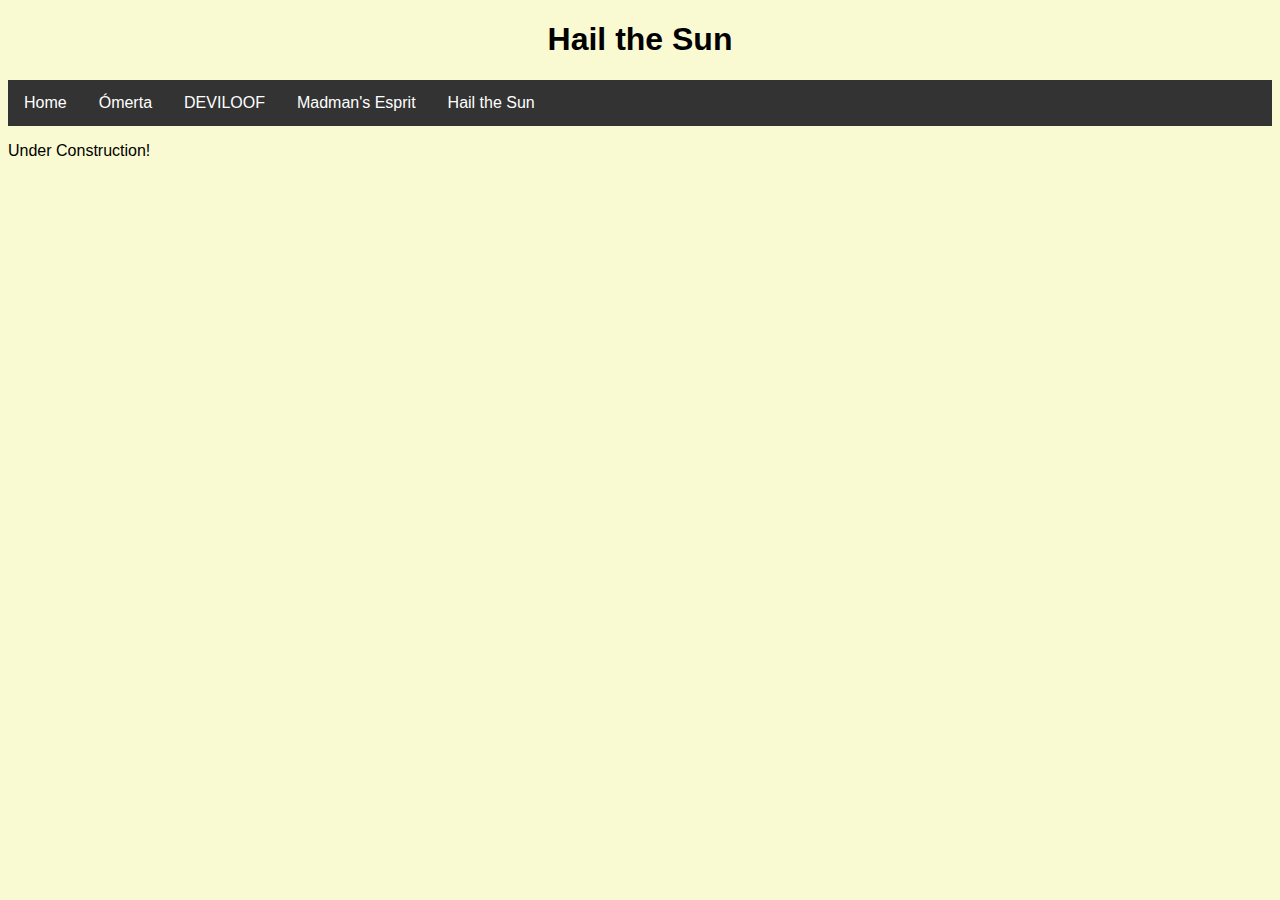
==== fifthpage.html @ 0c6c3931 "Beginning to structure website (Module 6)" ====
<!DOCTYPE html>
<html lang="en">
<!-- head content -->
    <head>
        <!-- link the CSS -->
        <link rel="stylesheet" href="/css/SECONDARYstyles.css">
        <meta description="Hail the Sun - Honest's Favorite Bands">
        <title>Honest's Top 4 Favorite Bands</title>
        <header><h1>Hail the Sun</h1></header>
        <ul id="navbar">
            <li class="navbarcontent"><a class="active" href="index.html">Home</a></li>
            <li class="navbarcontent"><a href="secondpage.html">&Oacute;merta</a></li>
            <li class="navbarcontent"><a href="thirdpage.html">DEVILOOF</a></li>
            <li class="navbarcontent"><a href="fourthpage.html">Madman's Esprit</a></li>
            <li class="navbarcontent"><a href="fifthpage.html">Hail the Sun</a></li>
        </ul>
    </head>
<!-- body content -->
    <body>
        <main>
            <p>Under Construction!</p>
        </main>
        <footer>
        
        </footer>
    </body>
    
</html>
---- css/SECONDARYstyles.css ----
/* CSS STYLESHEET FOR SECONDARY PAGES */

/* TYPE SELECTORS */
body {
  text-align: left;
  background-color: lightgoldenrodyellow;
  font-family: Arial, Helvetica, sans-serif;
}

p {
  text-align: left;
}

h1 {
  text-align: center;
}

/* ID SELECTORS */

/* navbar id css, formatting entire object */
#navbar {
  list-style-type: none;
  margin: 0;
  padding: 0;
  overflow: hidden;
  background-color: #333;
}

/* CLASS SELECTORS */

/* navbar class css, formatting options */
.navbarcontent {
  float: left;
}

.navbarcontent a {
  display: block;
  color: white;
  text-align: center;
  padding: 14px 16px;
  text-decoration: none;
}

/* 2 column css */
.column {
  box-sizing: border-box;
  float: left;
  width: 50%;
  padding: 15px;
}

.row:after {
  content: "";
  display: table;
  clear: both;
}

/* art section css */
.albumart {
  display: block;
  /* auto margins center the block. in the future, columns may be added if more artwork is needed */
  margin-left: auto;
  margin-right: auto;
  /* the standard size of album art is 500x500, so exact measurements are unneeded. instead, including a max height and width makes the imahges scalable while ensuring they don't exceed this size */
  max-height: 100%;
  max-width: 100%;
  border: 1em ridge black;
}

.caption {
  text-align: center;
  font-size: 75%;
}

/* RELATIONAL SELECTORS */
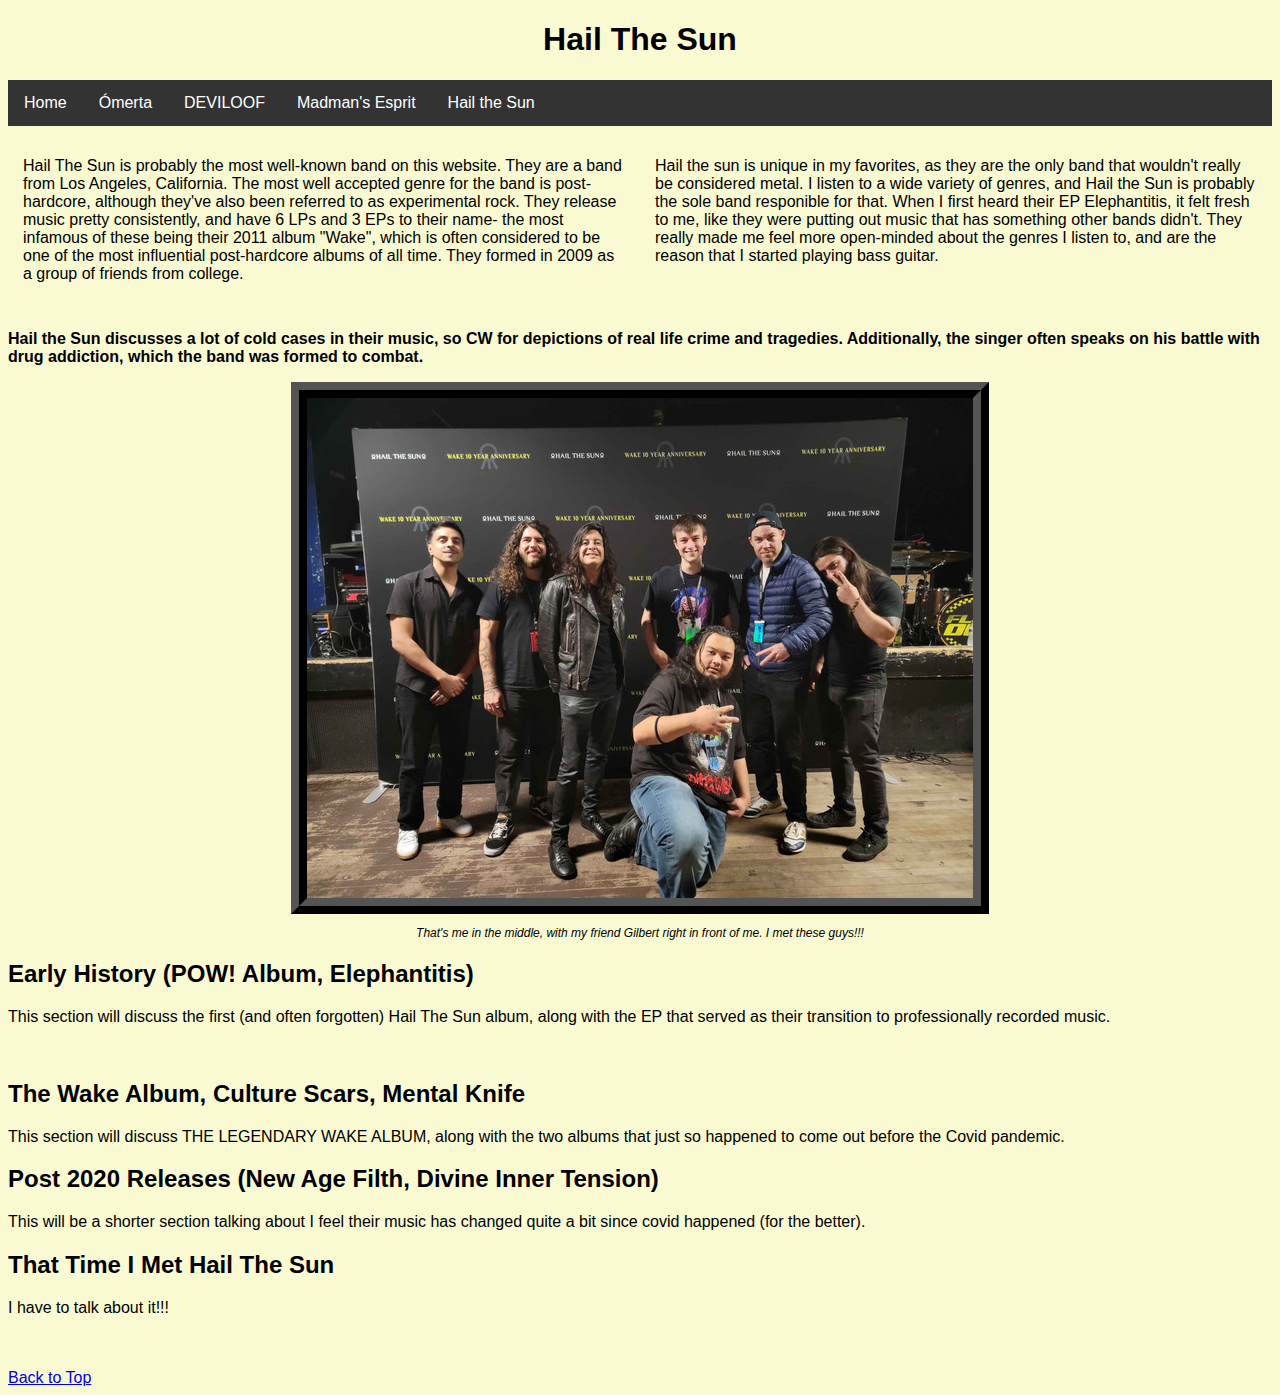
==== commit b98f35fd: "Module 8 changes" ====
--- a/fifthpage.html
+++ b/fifthpage.html
@@ -1,28 +1,77 @@
 <!DOCTYPE html>
 <html lang="en">
 <!-- head content -->
-    <head>
-        <!-- link the CSS -->
-        <link rel="stylesheet" href="/css/SECONDARYstyles.css">
-        <meta description="Hail the Sun - Honest's Favorite Bands">
-        <title>Honest's Top 4 Favorite Bands</title>
-        <header><h1>Hail the Sun</h1></header>
-        <ul id="navbar">
-            <li class="navbarcontent"><a class="active" href="index.html">Home</a></li>
-            <li class="navbarcontent"><a href="secondpage.html">&Oacute;merta</a></li>
-            <li class="navbarcontent"><a href="thirdpage.html">DEVILOOF</a></li>
-            <li class="navbarcontent"><a href="fourthpage.html">Madman's Esprit</a></li>
-            <li class="navbarcontent"><a href="fifthpage.html">Hail the Sun</a></li>
-        </ul>
-    </head>
-<!-- body content -->
-    <body>
-        <main>
-            <p>Under Construction!</p>
-        </main>
-        <footer>
-        
-        </footer>
-    </body>
-    
+
+<head>
+    <!-- link the CSS -->
+    <link rel="stylesheet" href="css/SECONDARYstyles.css">
+    <meta description="Hail the Sun - Honest's Favorite Bands">
+    <title>Honest's Top 4 Favorite Bands</title>
+    <!-- top anchor for bottom nav button-->
+    <a id="top"></a>
+    <header>
+        <h1>Hail The Sun</h1>
+    </header>
+    <!--navbar code (html)-->
+    <ul id="navbar">
+        <li class="navbarcontent"><a href="index.html">Home</a></li>
+        <li class="navbarcontent"><a href="secondpage.html">&Oacute;merta</a></li>
+        <li class="navbarcontent"><a href="thirdpage.html">DEVILOOF</a></li>
+        <li class="navbarcontent"><a href="fourthpage.html">Madman's Esprit</a></li>
+        <li class="navbarcontent"><a class="active" href="fifthpage.html">Hail the Sun</a></li>
+    </ul>
+</head>
+<!-- body content, mirror other band pages (same layout for each page, share css) -->
+
+<body>
+    <main>
+        <!--2 column dividers-->
+        <div class="row">
+            <div class="column">
+                <p>Hail The Sun is probably the most well-known band on this website. They are a band from Los Angeles,
+                    California. The most well accepted genre for the band is post-hardcore, although they've also been
+                    referred to as experimental rock. They release music pretty consistently, and have 6 LPs and 3 EPs
+                    to their name- the most infamous of these being their 2011 album "Wake", which is often considered
+                    to be one of the most influential post-hardcore albums of all time. They formed in 2009 as a group
+                    of friends from college.</p>
+            </div>
+            <div class="column">
+                <p> Hail the sun is unique in my favorites, as they are the only band that wouldn't really be considered
+                    metal. I listen to a wide variety of genres, and Hail the Sun is probably the sole band responible
+                    for that. When I first heard their EP Elephantitis, it felt fresh to me, like they were putting out
+                    music that has something other bands didn't. They really made me feel more open-minded about the
+                    genres I listen to, and are the reason that I started playing bass guitar. </p>
+            </div>
+        </div>
+        <!--disclaimer if needed-->
+        <p><b>Hail the Sun discusses a lot of cold cases in their music, so CW for depictions of real life crime and
+                tragedies. Additionally, the singer often speaks on his battle with drug addiction, which the band was
+                formed to combat.</b></p>
+        <!--art section, expand or add columns as needed (only one for omerta due to content concerns)-->
+        <div class="art">
+            <img src="img/MEWITHHTS.jpg">
+        </div>
+        <!--captions seperation makes code a little messy, plan to fix-->
+        <p class="caption"><em>That's me in the middle, with my friend Gilbert right in front of me. I met these
+                guys!!!</em>
+        </p>
+        <!--history section with links-->
+        <h2> Early History (POW! Album, Elephantitis)</h2>
+        <p>This section will discuss the first (and often forgotten) Hail The Sun album, along with the EP that served as their transition to professionally recorded music.</p>
+        <br>
+        <h2>The Wake Album, Culture Scars, Mental Knife</h2>
+        <p>This section will discuss THE LEGENDARY WAKE ALBUM, along with the two albums that just so happened to come out before the Covid pandemic.</p>
+        <h2>Post 2020 Releases (New Age Filth, Divine Inner Tension)</h2>
+        <p>This will be a shorter section talking about I feel their music has changed quite a bit since covid happened (for the better).</p>
+        <h2>That Time I Met Hail The Sun</h2>
+        <p>I have to talk about it!!!</p>
+    </main>
+    <footer>
+        <br>
+        <br>
+        <!-- nav with top reference -->
+        <a href="#top">Back to Top</a>
+    </footer>
+</body>
+
 </html>--- a/css/SECONDARYstyles.css
+++ b/css/SECONDARYstyles.css
@@ -17,6 +17,24 @@
 
 /* ID SELECTORS */
 
+/* flex code for module 8, may decide not to keep */
+div#opener {
+  display: flex;
+  flex-direction: row;
+}
+
+div#what {
+margin-right: 1em;
+flex-basis: 50%;
+/* two columns are very simple, just add margins and a basis*/
+}
+
+div#why {
+margin-left: 1em;
+flex-basis: 50%;
+/* two columns are very simple, just add margins and a basis*/
+}
+
 /* navbar id css, formatting entire object */
 #navbar {
   list-style-type: none;
@@ -25,6 +43,20 @@
   overflow: hidden;
   background-color: #333;
 }
+
+@media (max-width: 470px) {
+
+  /* I found that when the screen gets REALLY small, a black and white navbar was the most readable */
+  #navbar {
+    list-style-type: none;
+    margin: 0;
+    padding: 0;
+    overflow: hidden;
+    background-color: white;
+  }
+
+}
+
 
 /* CLASS SELECTORS */
 
@@ -41,6 +73,20 @@
   text-decoration: none;
 }
 
+@media screen and (max-width: 600px) {
+  .navbarcontent a {
+    color: white;
+    font-size: 75%;
+  }
+}
+
+@media screen and (max-width: 470px) {
+  .navbarcontent a {
+    color: black;
+    font-size: 50%;
+  }
+}
+
 /* 2 column css */
 .column {
   box-sizing: border-box;
@@ -55,15 +101,20 @@
   clear: both;
 }
 
-/* art section css */
-.albumart {
-  display: block;
-  /* auto margins center the block. in the future, columns may be added if more artwork is needed */
-  margin-left: auto;
-  margin-right: auto;
-  /* the standard size of album art is 500x500, so exact measurements are unneeded. instead, including a max height and width makes the imahges scalable while ensuring they don't exceed this size */
-  max-height: 100%;
+/* art section css (now with flex!) */
+
+.art {
+  display: flex;
+  flex-wrap: wrap;
+  justify-content: center;
+  align-items: center;
+  gap: 10px;
+}
+
+div.art img {
   max-width: 100%;
+  height: auto;
+  flex: 0 1 auto; /*these values allow the images to shrink but not grow, which allows me to incoporate multiple images on one line!!!!*/
   border: 1em ridge black;
 }
 
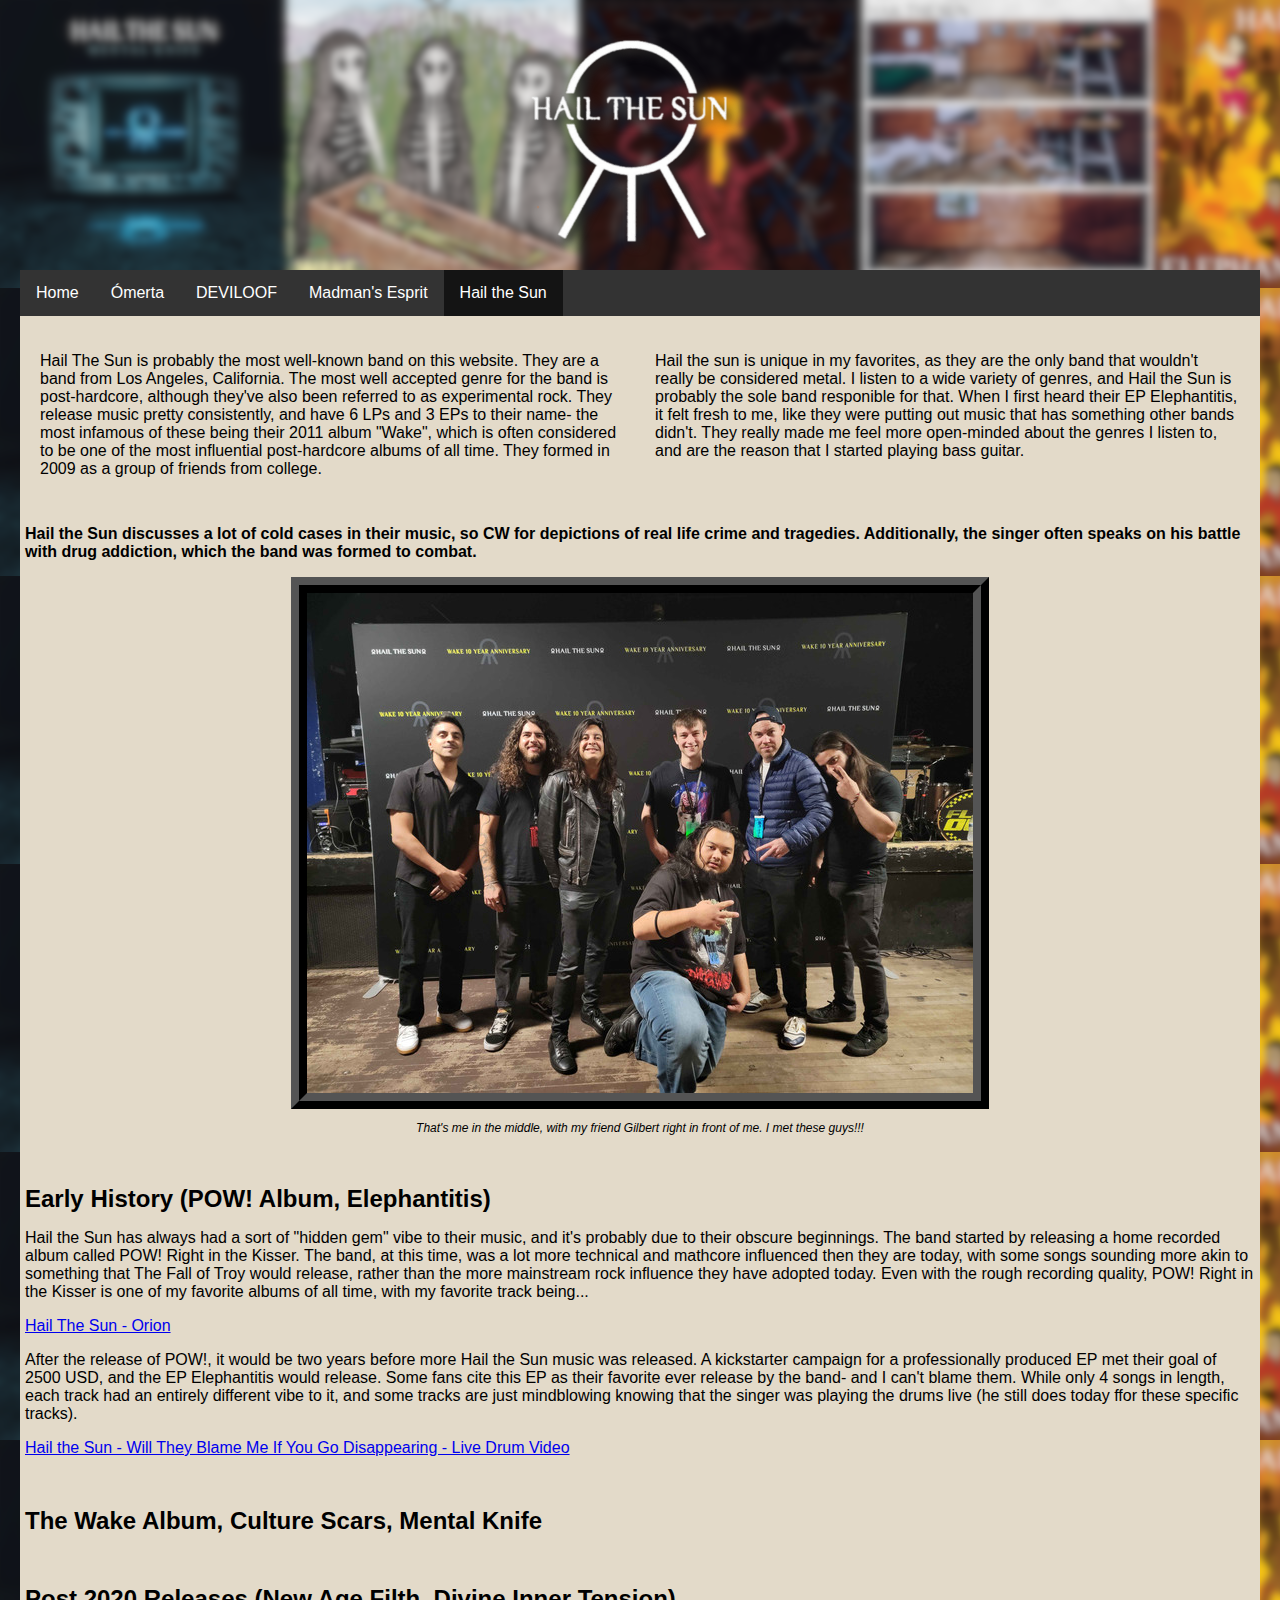
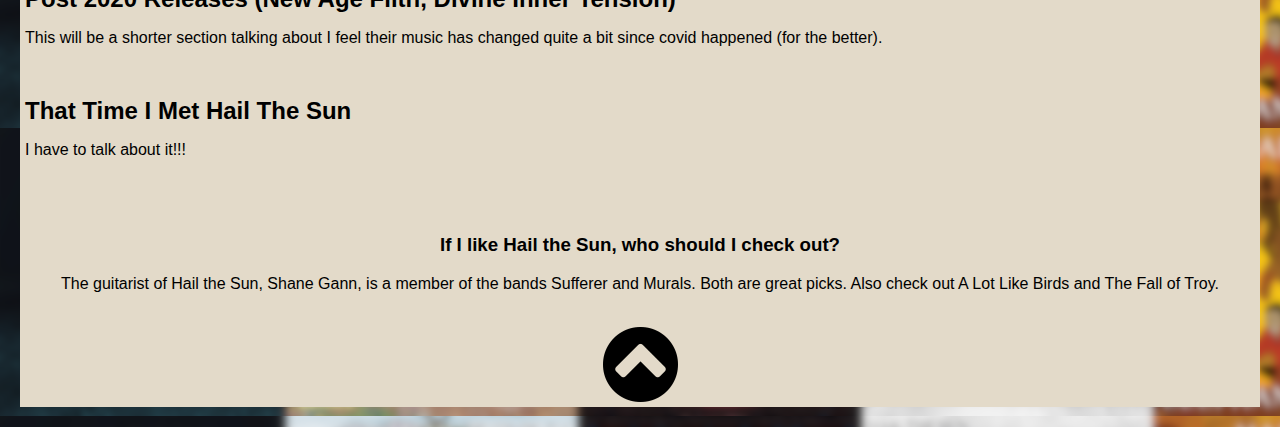
==== commit 906e11c3: "Beautification for Final Submission" ====
--- a/fifthpage.html
+++ b/fifthpage.html
@@ -4,13 +4,13 @@
 
 <head>
     <!-- link the CSS -->
-    <link rel="stylesheet" href="css/SECONDARYstyles.css">
+    <link rel="stylesheet" href="css/MAINstyles.css">
     <meta description="Hail the Sun - Honest's Favorite Bands">
     <title>Honest's Top 4 Favorite Bands</title>
     <!-- top anchor for bottom nav button-->
     <a id="top"></a>
     <header>
-        <h1>Hail The Sun</h1>
+        <img class="logo" src="img/logo/hailthesun.png">
     </header>
     <!--navbar code (html)-->
     <ul id="navbar">
@@ -22,56 +22,84 @@
     </ul>
 </head>
 <!-- body content, mirror other band pages (same layout for each page, share css) -->
+<div id="twotonebody">
 
-<body>
-    <main>
-        <!--2 column dividers-->
-        <div class="row">
-            <div class="column">
-                <p>Hail The Sun is probably the most well-known band on this website. They are a band from Los Angeles,
-                    California. The most well accepted genre for the band is post-hardcore, although they've also been
-                    referred to as experimental rock. They release music pretty consistently, and have 6 LPs and 3 EPs
-                    to their name- the most infamous of these being their 2011 album "Wake", which is often considered
-                    to be one of the most influential post-hardcore albums of all time. They formed in 2009 as a group
-                    of friends from college.</p>
+    <body id="hts">
+        <main>
+            <!--2 column dividers-->
+            <div class="row">
+                <div class="column">
+                    <p>Hail The Sun is probably the most well-known band on this website. They are a band from Los
+                        Angeles,
+                        California. The most well accepted genre for the band is post-hardcore, although they've also
+                        been
+                        referred to as experimental rock. They release music pretty consistently, and have 6 LPs and 3
+                        EPs
+                        to their name- the most infamous of these being their 2011 album "Wake", which is often
+                        considered
+                        to be one of the most influential post-hardcore albums of all time. They formed in 2009 as a
+                        group
+                        of friends from college.</p>
+                </div>
+                <div class="column">
+                    <p> Hail the sun is unique in my favorites, as they are the only band that wouldn't really be
+                        considered
+                        metal. I listen to a wide variety of genres, and Hail the Sun is probably the sole band
+                        responible
+                        for that. When I first heard their EP Elephantitis, it felt fresh to me, like they were putting
+                        out
+                        music that has something other bands didn't. They really made me feel more open-minded about the
+                        genres I listen to, and are the reason that I started playing bass guitar. </p>
+                </div>
             </div>
-            <div class="column">
-                <p> Hail the sun is unique in my favorites, as they are the only band that wouldn't really be considered
-                    metal. I listen to a wide variety of genres, and Hail the Sun is probably the sole band responible
-                    for that. When I first heard their EP Elephantitis, it felt fresh to me, like they were putting out
-                    music that has something other bands didn't. They really made me feel more open-minded about the
-                    genres I listen to, and are the reason that I started playing bass guitar. </p>
+            <!--disclaimer if needed-->
+            <p><b>Hail the Sun discusses a lot of cold cases in their music, so CW for depictions of real life crime and
+                    tragedies. Additionally, the singer often speaks on his battle with drug addiction, which the band
+                    was
+                    formed to combat.</b></p>
+            <!--art section, expand or add columns as needed (only one for omerta due to content concerns)-->
+            <div class="art">
+                <img src="img/MEWITHHTS.jpg">
             </div>
-        </div>
-        <!--disclaimer if needed-->
-        <p><b>Hail the Sun discusses a lot of cold cases in their music, so CW for depictions of real life crime and
-                tragedies. Additionally, the singer often speaks on his battle with drug addiction, which the band was
-                formed to combat.</b></p>
-        <!--art section, expand or add columns as needed (only one for omerta due to content concerns)-->
-        <div class="art">
-            <img src="img/MEWITHHTS.jpg">
-        </div>
-        <!--captions seperation makes code a little messy, plan to fix-->
-        <p class="caption"><em>That's me in the middle, with my friend Gilbert right in front of me. I met these
-                guys!!!</em>
-        </p>
-        <!--history section with links-->
-        <h2> Early History (POW! Album, Elephantitis)</h2>
-        <p>This section will discuss the first (and often forgotten) Hail The Sun album, along with the EP that served as their transition to professionally recorded music.</p>
-        <br>
-        <h2>The Wake Album, Culture Scars, Mental Knife</h2>
-        <p>This section will discuss THE LEGENDARY WAKE ALBUM, along with the two albums that just so happened to come out before the Covid pandemic.</p>
-        <h2>Post 2020 Releases (New Age Filth, Divine Inner Tension)</h2>
-        <p>This will be a shorter section talking about I feel their music has changed quite a bit since covid happened (for the better).</p>
-        <h2>That Time I Met Hail The Sun</h2>
-        <p>I have to talk about it!!!</p>
-    </main>
-    <footer>
-        <br>
-        <br>
-        <!-- nav with top reference -->
-        <a href="#top">Back to Top</a>
-    </footer>
-</body>
+            <!--captions seperation makes code a little messy, plan to fix-->
+            <p class="caption"><em>That's me in the middle, with my friend Gilbert right in front of me. I met these
+                    guys!!!</em>
+            </p>
+            <!--history section with links-->
+            <h2> Early History (POW! Album, Elephantitis)</h2> <!--paragraph 1-->
+            <p>Hail the Sun has always had a sort of "hidden gem" vibe to their music, and it's probably due to their
+                obscure beginnings. The band started by releasing a home recorded album called POW! Right in the Kisser.
+                The band, at this time, was a lot more technical and mathcore influenced then they are today, with some
+                songs sounding more akin to something that The Fall of Troy would release, rather than the more
+                mainstream rock influence they have adopted today. Even with the rough recording quality, POW! Right in
+                the Kisser is one of my favorite albums of all time, with my favorite track being...</p>
+            <a href="https://youtu.be/pz-FpR-pTFs?si=W0LMUsjAil62Opbi" target="_blank">Hail The Sun - Orion</a>
+            <p>After the release of POW!, it would be two years before more Hail the Sun music was released. A
+                kickstarter campaign for a professionally produced EP met their goal of 2500 USD, and the EP
+                Elephantitis would release. Some fans cite this EP as their favorite ever release by the band- and I
+                can't blame them. While only 4 songs in length, each track had an entirely different vibe to it, and
+                some tracks are just mindblowing knowing that the singer was playing the drums live (he still does today
+                ffor these specific tracks).</p>
+            <a href="https://youtu.be/bxfA3pcpHdA?si=gOiq6PNWBI6TPOUb" target="_blank">Hail the Sun - Will They Blame Me
+                If You Go Disappearing - Live Drum Video</a>
+            <h2>The Wake Album, Culture Scars, Mental Knife</h2> <!--second paragraph-->
+            <p></p>
+            <h2>Post 2020 Releases (New Age Filth, Divine Inner Tension)</h2>
+            <p>This will be a shorter section talking about I feel their music has changed quite a bit since covid
+                happened (for the better).</p>
+            <h2>That Time I Met Hail The Sun</h2>
+            <p>I have to talk about it!!!</p>
+        </main>
+        <footer>
+            <!--reccomendation section-->
+            <h3>If I like Hail the Sun, who should I check out?</h3>
+            <p>The guitarist of Hail the Sun, Shane Gann, is a member of the bands Sufferer and Murals. Both are great
+                picks. Also check out A Lot Like Birds and The Fall of Troy.</p>
+            <br>
+            <!--img anchor of a "back to top" button-->
+            <a href="#top"><img src="img/backtotop.png" alt="Back To Top"></a>
+        </footer>
+    </body>
+</div>
 
 </html>--- a/css/MAINstyles.css
+++ b/css/MAINstyles.css
@@ -0,0 +1,168 @@
+/* CSS STYLESHEET FOR SECONDARY PAGES */
+
+/* TYPE SELECTORS */
+
+body {
+  text-align: left;
+  font-family: Arial, Helvetica, sans-serif;
+  margin:20px;
+}
+
+p {
+  text-align: left;
+}
+
+h2 {
+  /* padding for readability, padding had to be removed for vk headers, see line 40.*/
+  margin-top: 50px;
+  margin-bottom: 0px;
+}
+
+  /* formatting footer */
+footer h3 {
+  text-align: center;
+  margin-top: 75px;
+}
+
+footer p {
+  text-align: center;
+}
+
+footer img {
+  display: block;
+  margin-left: auto;
+  margin-right: auto;
+}
+
+/* ID SELECTORS */
+
+h2#vk {
+  /* removing readability margin for header */
+  margin-top: 20px;
+}
+
+div#twotonebody {
+  /* this divider allows the body of the page to be a light yellow */
+  background-color: #e3dac9;
+  padding: 5px;
+}
+
+/* flex code for two column layout*/
+div#opener {
+  display: flex;
+  flex-direction: row;
+}
+
+div#what {
+  margin-right: 1em;
+  flex-basis: 50%;
+  /* two columns are very simple, just add margins and a basis*/
+}
+
+div#why {
+  margin-left: 1em;
+  flex-basis: 50%;
+  /* two columns are very simple, just add margins and a basis*/
+}
+
+/* ID CSS FOR ESTABLISHING DIFFERENT BACKGROUND IMAGES */
+body#homepage {
+background-image: url(/img/banner/mainpage.png);
+}
+body#omerta {
+background-image: url(/img/banner/banneromerta.png);
+}
+body#deviloof {
+background-image: url(/img/banner/bannerdeviloof.png);
+}
+body#mme {
+background-image: url(/img/banner/bannermme.png);
+}
+body#hts{
+background-image: url(/img/banner/bannerhts.png);
+}
+
+/* navbar id css, formatting entire object */
+#navbar {
+  display: flex;
+  list-style-type: none;
+  margin: 0;
+  padding: 0;
+  overflow: hidden;
+  background-color: #333;
+}
+
+/* CLASS SELECTORS */
+
+/* navbar class css, formatting options */
+.navbarcontent {
+  float: left;
+}
+
+.navbarcontent a {
+  display: flex;
+  color: white;
+  text-align: center;
+  padding: 14px 16px;
+  text-decoration: none;
+}
+
+.active {
+  background-color: #141414;
+}
+
+@media screen and (max-width: 600px) {
+  .navbarcontent a {}
+}
+
+/* 2 column css */
+.column {
+  box-sizing: border-box;
+  float: left;
+  width: 50%;
+  padding: 15px;
+}
+
+.row:after {
+  content: "";
+  display: table;
+  clear: both;
+}
+
+/* art section css (now with flex!) */
+
+.art {
+  display: flex;
+  flex-wrap: wrap;
+  justify-content: center;
+  align-items: center;
+  gap: 10px;
+}
+
+div.art img {
+  max-width: 100%;
+  height: auto;
+  flex: 0 1 auto;
+  /*these values allow the images to shrink but not grow, which allows me to incoporate multiple images on one line!!!!*/
+  border: 1em ridge black;
+}
+
+.caption {
+  text-align: center;
+  font-size: 75%;
+}
+
+/* logo section (similar to art) */
+
+.logo {
+  display: block;
+  margin-left: auto;
+  margin-right: auto;
+  margin-bottom: 10px;
+  /*drop shadow code for usability*/
+  -webkit-filter: drop-shadow(5px 5px 5px #222);
+  filter: drop-shadow(5px 5px 5px #222);
+
+}
+
+/* RELATIONAL SELECTORS */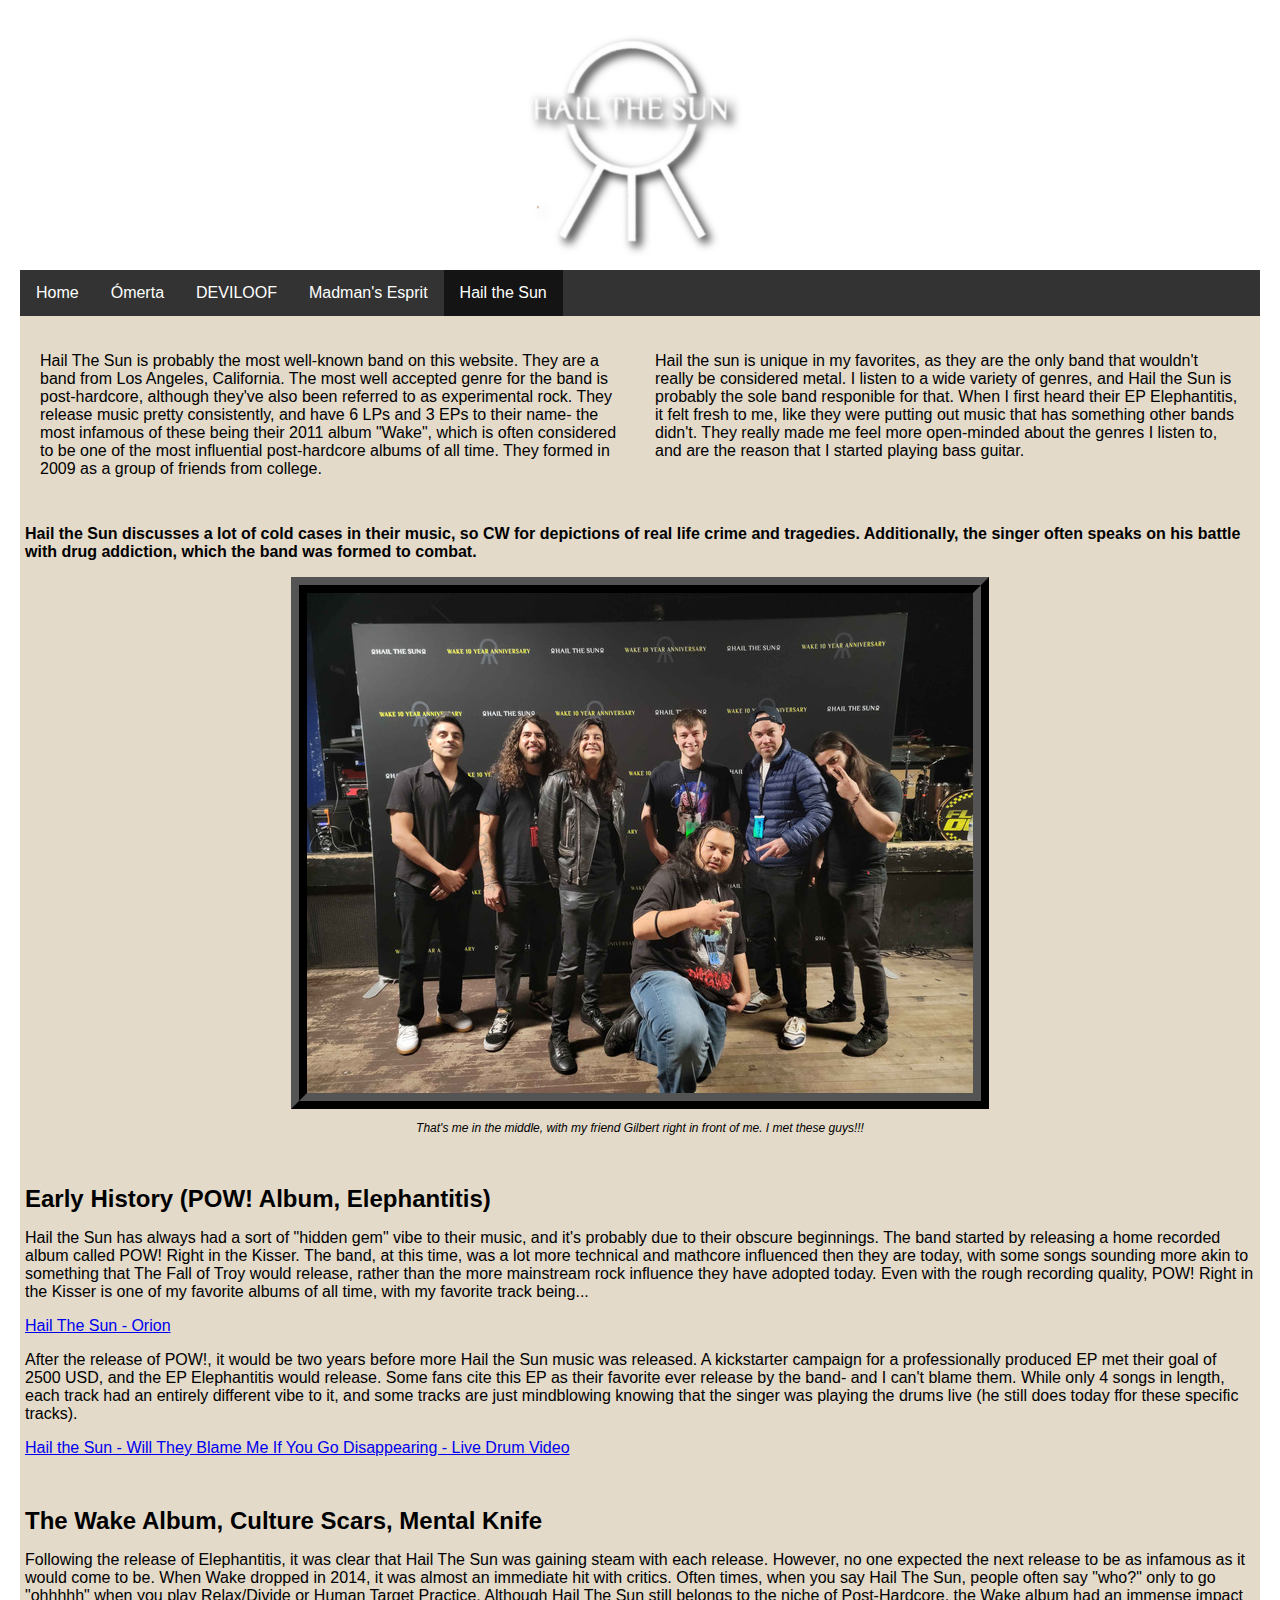
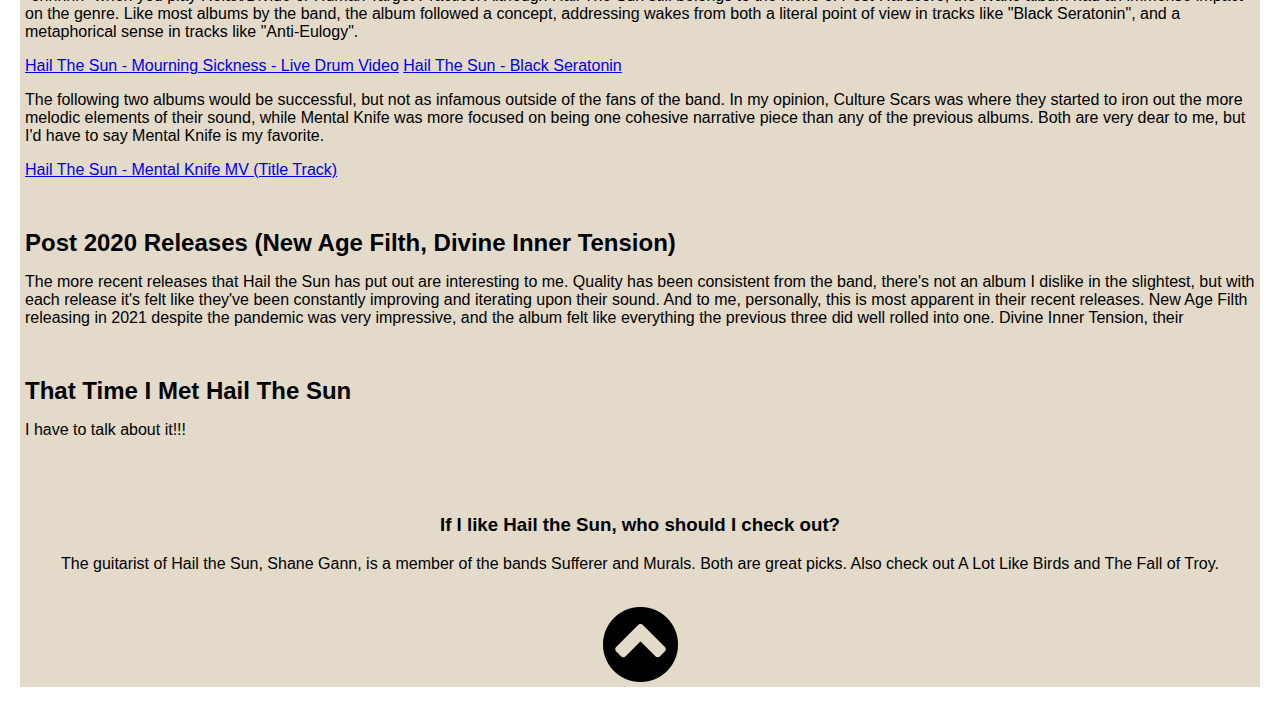
==== commit c808e1a9: "file paths" ====
--- a/fifthpage.html
+++ b/fifthpage.html
@@ -83,10 +83,13 @@
             <a href="https://youtu.be/bxfA3pcpHdA?si=gOiq6PNWBI6TPOUb" target="_blank">Hail the Sun - Will They Blame Me
                 If You Go Disappearing - Live Drum Video</a>
             <h2>The Wake Album, Culture Scars, Mental Knife</h2> <!--second paragraph-->
-            <p></p>
+            <p>Following the release of Elephantitis, it was clear that Hail The Sun was gaining steam with each release. However, no one expected the next release to be as infamous as it would come to be. When Wake dropped in 2014, it was almost an immediate hit with critics. Often times, when you say Hail The Sun, people often say "who?" only to go "ohhhhh" when you play Relax/Divide or Human Target Practice. Although Hail The Sun still belongs to the niche of Post-Hardcore, the Wake album had an immense impact on the genre. Like most albums by the band, the album followed a concept, addressing wakes from both a literal point of view in tracks like "Black Seratonin", and a metaphorical sense in tracks like "Anti-Eulogy".</p>
+            <a href="https://youtu.be/hBPmn87eRqM?si=dDcG9H1fFVji31hZ" target="_blank">Hail The Sun - Mourning Sickness - Live Drum Video</a>
+            <a href="https://youtu.be/ACOn9ZDUke0?si=u8pxLZ-LMgQn-fbU" target="_blank">Hail The Sun - Black Seratonin</a>
+            <p>The following two albums would be successful, but not as infamous outside of the fans of the band. In my opinion, Culture Scars was where they started to iron out the more melodic elements of their sound, while Mental Knife was more focused on being one cohesive narrative piece than any of the previous albums. Both are very dear to me, but I'd have to say Mental Knife is my favorite.</p>
+            <a href="https://youtu.be/w2SczshdOGE?si=DF2hLBl0U3q7I478" target="_blank">Hail The Sun - Mental Knife MV (Title Track)</a>
             <h2>Post 2020 Releases (New Age Filth, Divine Inner Tension)</h2>
-            <p>This will be a shorter section talking about I feel their music has changed quite a bit since covid
-                happened (for the better).</p>
+            <p>The more recent releases that Hail the Sun has put out are interesting to me. Quality has been consistent from the band, there's not an album I dislike in the slightest, but with each release it's felt like they've been constantly improving and iterating upon their sound. And to me, personally, this is most apparent in their recent releases. New Age Filth releasing in 2021 despite the pandemic was very impressive, and the album felt like everything the previous three did well rolled into one. Divine Inner Tension, their</p>
             <h2>That Time I Met Hail The Sun</h2>
             <p>I have to talk about it!!!</p>
         </main>
--- a/css/MAINstyles.css
+++ b/css/MAINstyles.css
@@ -67,19 +67,19 @@
 
 /* ID CSS FOR ESTABLISHING DIFFERENT BACKGROUND IMAGES */
 body#homepage {
-background-image: url(/img/banner/mainpage.png);
+background-image: url(/CIS155-Webpage/img/banner/mainpage.png);
 }
 body#omerta {
-background-image: url(/img/banner/banneromerta.png);
+background-image: url(/CIS155-Webpage/img/banner/banneromerta.png);
 }
 body#deviloof {
-background-image: url(/img/banner/bannerdeviloof.png);
+background-image: url(/CIS155-Webpage/img/banner/bannerdeviloof.png);
 }
 body#mme {
-background-image: url(/img/banner/bannermme.png);
+background-image: url(/CIS155-Webpage/img/banner/bannermme.png);
 }
 body#hts{
-background-image: url(/img/banner/bannerhts.png);
+background-image: url(/CIS155-Webpage/img/banner/bannerhts.png);
 }
 
 /* navbar id css, formatting entire object */
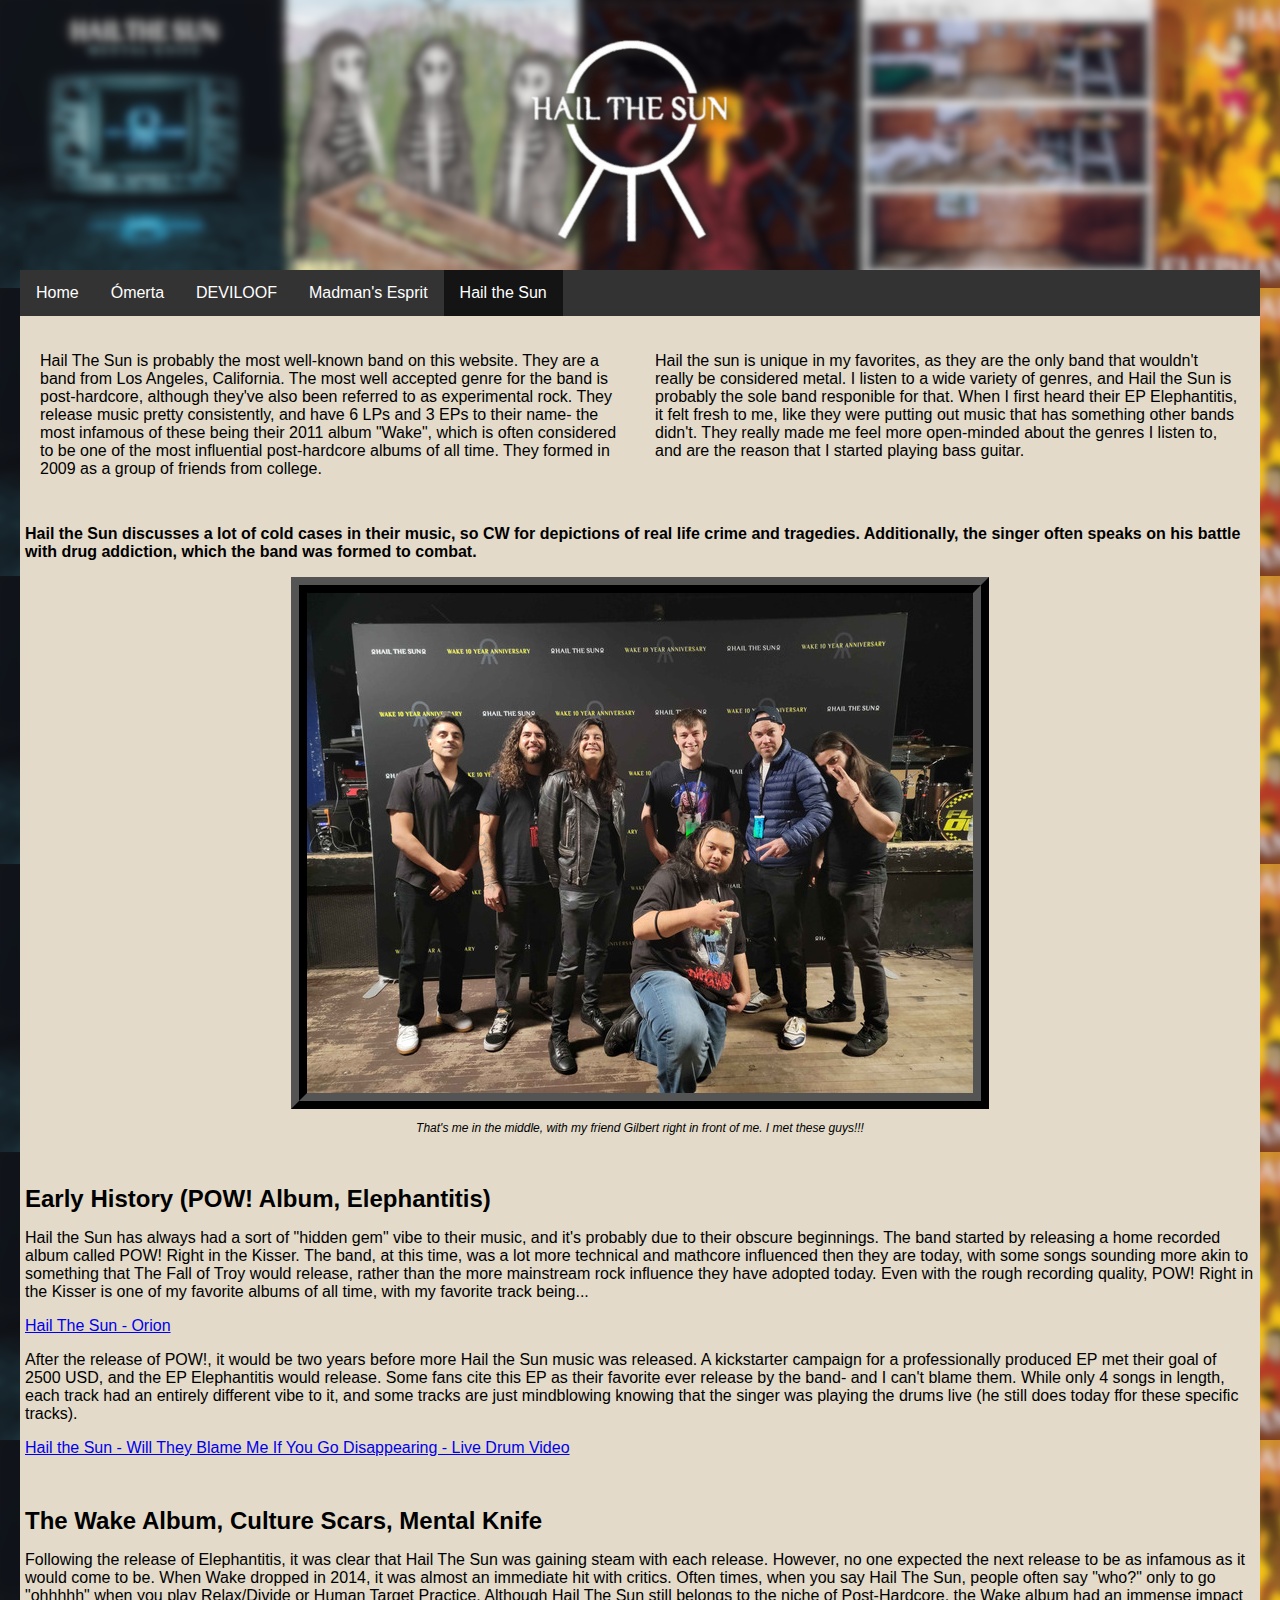
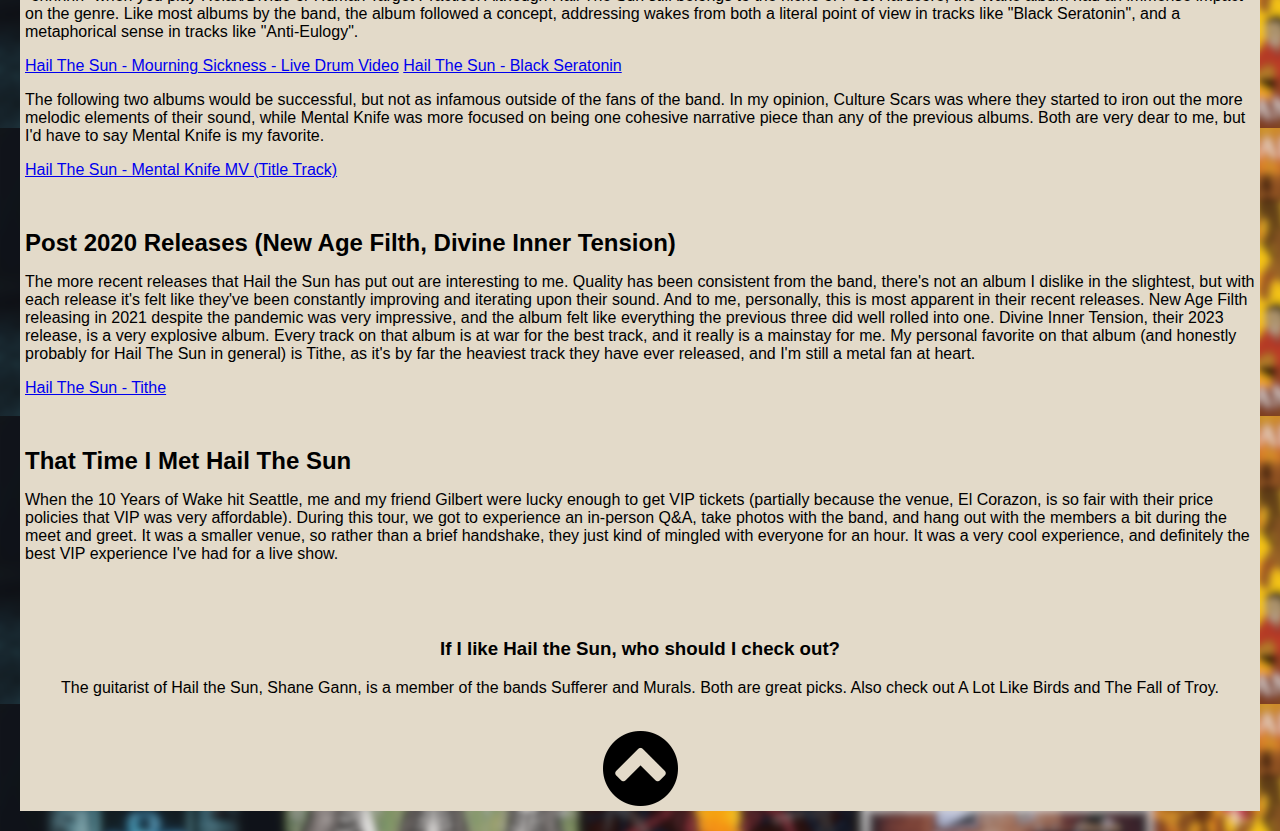
==== commit 56b92cb4: "Update fifthpage.html" ====
--- a/fifthpage.html
+++ b/fifthpage.html
@@ -89,9 +89,10 @@
             <p>The following two albums would be successful, but not as infamous outside of the fans of the band. In my opinion, Culture Scars was where they started to iron out the more melodic elements of their sound, while Mental Knife was more focused on being one cohesive narrative piece than any of the previous albums. Both are very dear to me, but I'd have to say Mental Knife is my favorite.</p>
             <a href="https://youtu.be/w2SczshdOGE?si=DF2hLBl0U3q7I478" target="_blank">Hail The Sun - Mental Knife MV (Title Track)</a>
             <h2>Post 2020 Releases (New Age Filth, Divine Inner Tension)</h2>
-            <p>The more recent releases that Hail the Sun has put out are interesting to me. Quality has been consistent from the band, there's not an album I dislike in the slightest, but with each release it's felt like they've been constantly improving and iterating upon their sound. And to me, personally, this is most apparent in their recent releases. New Age Filth releasing in 2021 despite the pandemic was very impressive, and the album felt like everything the previous three did well rolled into one. Divine Inner Tension, their</p>
+            <p>The more recent releases that Hail the Sun has put out are interesting to me. Quality has been consistent from the band, there's not an album I dislike in the slightest, but with each release it's felt like they've been constantly improving and iterating upon their sound. And to me, personally, this is most apparent in their recent releases. New Age Filth releasing in 2021 despite the pandemic was very impressive, and the album felt like everything the previous three did well rolled into one. Divine Inner Tension, their 2023 release, is a very explosive album. Every track on that album is at war for the best track, and it really is a mainstay for me. My personal favorite on that album (and honestly probably for Hail The Sun in general) is Tithe, as it's by far the heaviest track they have ever released, and I'm still a metal fan at heart.</p>
+            <a href="https://youtu.be/AVNrAL63w38?si=T8Uys0NILQ7AwOJ9">Hail The Sun - Tithe</a>
             <h2>That Time I Met Hail The Sun</h2>
-            <p>I have to talk about it!!!</p>
+            <p>When the 10 Years of Wake hit Seattle, me and my friend Gilbert were lucky enough to get VIP tickets (partially because the venue, El Corazon, is so fair with their price policies that VIP was very affordable). During this tour, we got to experience an in-person Q&A, take photos with the band, and hang out with the members a bit during the meet and greet. It was a smaller venue, so rather than a brief handshake, they just kind of mingled with everyone for an hour. It was a very cool experience, and definitely the best VIP experience I've had for a live show.</p>
         </main>
         <footer>
             <!--reccomendation section-->
--- a/css/MAINstyles.css
+++ b/css/MAINstyles.css
@@ -67,19 +67,19 @@
 
 /* ID CSS FOR ESTABLISHING DIFFERENT BACKGROUND IMAGES */
 body#homepage {
-background-image: url(/CIS155-Webpage/img/banner/mainpage.png);
+background-image: url(../img/banner/mainpage.png);
 }
 body#omerta {
-background-image: url(/CIS155-Webpage/img/banner/banneromerta.png);
+background-image: url(../img/banner/banneromerta.png);
 }
 body#deviloof {
-background-image: url(/CIS155-Webpage/img/banner/bannerdeviloof.png);
+background-image: url(../img/banner/bannerdeviloof.png);
 }
 body#mme {
-background-image: url(/CIS155-Webpage/img/banner/bannermme.png);
+background-image: url(../img/banner/bannermme.png);
 }
 body#hts{
-background-image: url(/CIS155-Webpage/img/banner/bannerhts.png);
+background-image: url(../img/banner/bannerhts.png);
 }
 
 /* navbar id css, formatting entire object */
